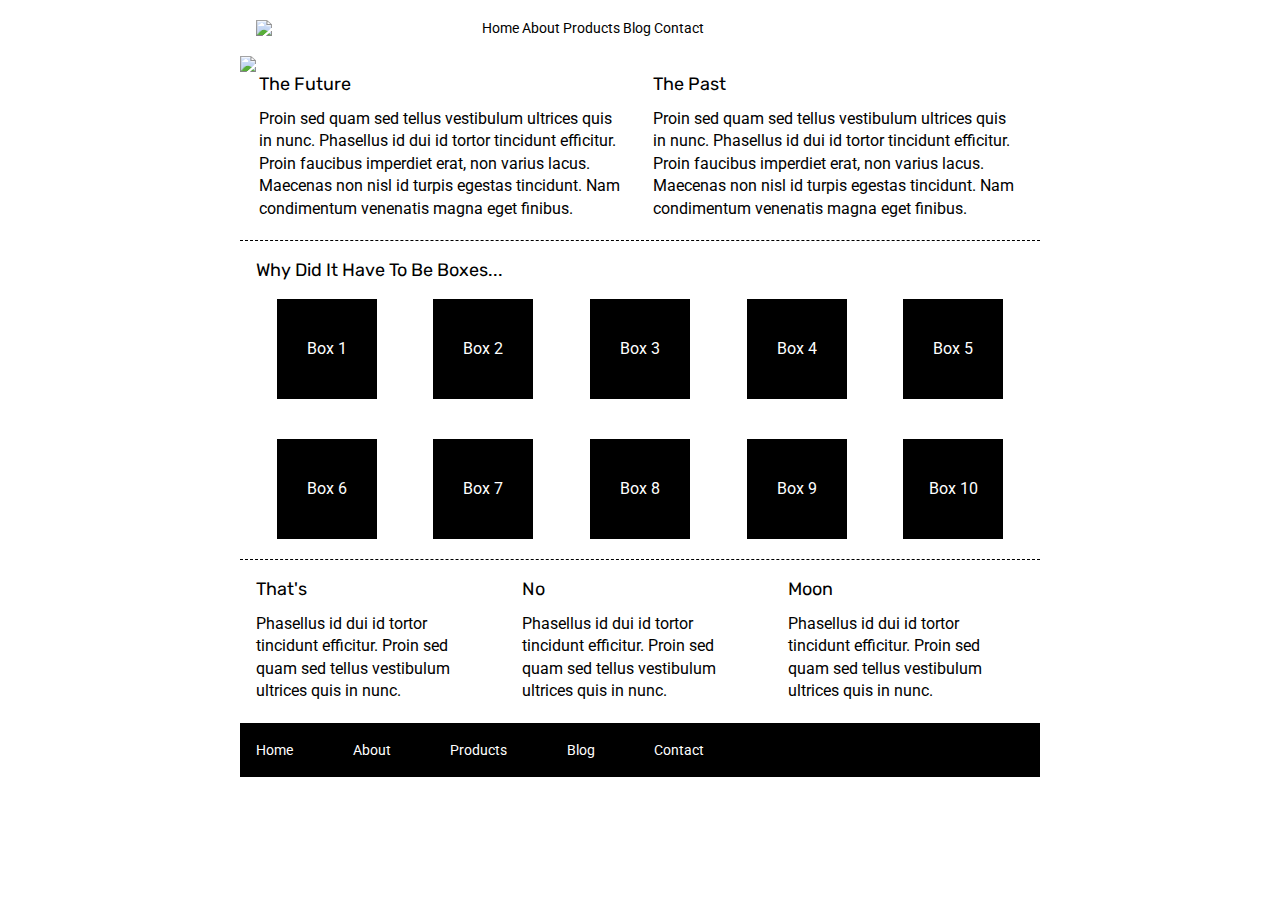
==== index.html @ 79cf9221 "added html for header and nav" ====
<!doctype html>

<html lang="en">
<head>
  <meta charset="utf-8">

  <title>Sprint Challenge - Home</title>

  <link href="https://fonts.googleapis.com/css?family=Roboto|Rubik" rel="stylesheet">
  <link rel="stylesheet" href="css/index.css">

</head>

<body>
    <div class="container">

        <header>
            <img src="/img/lambda-black.png">
            <nav>
                <a href="#">Home</a>
                <a href="#">About</a>
                <a href="#">Products</a>
                <a href="#">Blog</a>
                <a href="#">Contact</a>
            </nav>
        </header>

        <section class ="large-img">
            <img id="jumbo-img" src="img/jumbo.jpg">
        </section>
   
        <section class="top-content">
            <div class="text-container">
                <h2>The Future</h2>
                <p>Proin sed quam sed tellus vestibulum ultrices quis in nunc. Phasellus id dui id tortor tincidunt efficitur. Proin faucibus imperdiet erat, non varius lacus. Maecenas non nisl id turpis egestas tincidunt. Nam condimentum venenatis magna eget finibus.</p>
            </div>
            <div class="text-container">
                <h2>The Past</h2>
                <p>Proin sed quam sed tellus vestibulum ultrices quis in nunc. Phasellus id dui id tortor tincidunt efficitur. Proin faucibus imperdiet erat, non varius lacus. Maecenas non nisl id turpis egestas tincidunt. Nam condimentum venenatis magna eget finibus.</p>
            </div>
        </section>
        
        <section class="middle-content">
        
            <h2>Why Did It Have To Be Boxes...</h2>
            
            <div class="boxes">
                <div class="box">Box 1</div>
                <div class="box">Box 2</div>
                <div class="box">Box 3</div>
                <div class="box">Box 4</div>
                <div class="box">Box 5</div>
                <div class="box">Box 6</div>
                <div class="box">Box 7</div>
                <div class="box">Box 8</div>
                <div class="box">Box 9</div>
                <div class="box">Box 10</div>
            </div>
        
        </section>

        <section class="bottom-content">

            <div class="text-container">
                <h2>That's</h2>
                <p>Phasellus id dui id tortor tincidunt efficitur. Proin sed quam sed tellus vestibulum ultrices quis in nunc.</p>
            </div>
            <div class="text-container">
                <h2>No</h2>
                <p>Phasellus id dui id tortor tincidunt efficitur. Proin sed quam sed tellus vestibulum ultrices quis in nunc.</p>
            </div>
            <div class="text-container">
                <h2>Moon</h2>
                <p>Phasellus id dui id tortor tincidunt efficitur. Proin sed quam sed tellus vestibulum ultrices quis in nunc.</p>
            </div>

        </section>
        
        <footer>
            <nav>
                <a href="#">Home</a>
                <a href="#">About</a>
                <a href="#">Products</a>
                <a href="#">Blog</a>
                <a href="#">Contact</a>
            </nav>
        </footer>
    </div><!-- container -->        
</body>
</html>
---- css/index.css ----
/* http://meyerweb.com/eric/tools/css/reset/ 
   v2.0 | 20110126
   License: none (public domain)
*/

html, body, div, span, applet, object, iframe,
h1, h2, h3, h4, h5, h6, p, blockquote, pre,
a, abbr, acronym, address, big, cite, code,
del, dfn, em, img, ins, kbd, q, s, samp,
small, strike, strong, sub, sup, tt, var,
b, u, i, center,
dl, dt, dd, ol, ul, li,
fieldset, form, label, legend,
table, caption, tbody, tfoot, thead, tr, th, td,
article, aside, canvas, details, embed, 
figure, figcaption, footer, header, hgroup, 
menu, nav, output, ruby, section, summary,
time, mark, audio, video {
	margin: 0;
	padding: 0;
	border: 0;
	font-size: 100%;
	font: inherit;
	vertical-align: baseline;
}
/* HTML5 display-role reset for older browsers */
article, aside, details, figcaption, figure, 
footer, header, hgroup, menu, nav, section {
	display: block;
}
body {
	line-height: 1;
}

header {
    width: 60%;
    display: flex;
    justify-content: space-between;
    align-items: center;
    padding: 20px 2%;
    font-size: 14px;

}

header nav a {
    color: black;
    text-decoration: none;
}


ol, ul {
	list-style: none;
}
blockquote, q {
	quotes: none;
}
blockquote:before, blockquote:after,
q:before, q:after {
	content: '';
	content: none;
}
table {
	border-collapse: collapse;
	border-spacing: 0;
}

* {
    box-sizing: border-box;
}

html, body {
    height: 100%;
    font-family: 'Roboto', sans-serif;
}

h1, h2, h3, h4, h5 {
    font-size: 18px;
    margin-bottom: 15px;
    font-family: 'Rubik', sans-serif;
}

p {
    line-height: 1.4;
}

.container {
    width: 800px;
    margin: 0 auto;
}

.top-content {
    display: flex;
    flex-wrap: wrap;
    justify-content: space-evenly;
    margin-bottom: 20px;
    border-bottom: 1px dashed black;
}

.top-content .text-container {
    width: 48%;
    padding: 0 1%;
    padding-bottom: 20px;  
}

.middle-content {
    margin-bottom: 20px;
    border-bottom: 1px dashed black;
}

.middle-content h2 {
    padding: 0 2%;
    margin-bottom: 0;
}

.middle-content .boxes {
    display: flex;
    flex-wrap: wrap;
    justify-content: space-evenly;
}

.middle-content .boxes .box {
    width: 12.5%;
    height: 100px;
    background: black;
    margin: 20px 2.5%;
    color: white;
    display: flex;
    align-items: center;
    justify-content: center;
}

.bottom-content {
    display: flex;
    margin: 0 2% 20px;
    justify-content: space-around;
}

.bottom-content .text-container {
    padding-right: 4%;
}

.bottom-content .text-container:last-child {
    padding-right: 0;
}

footer {
    width: 100%;
    background: black;
}

footer nav {
    width: 60%;
    display: flex;
    justify-content: space-between;
    align-items: center;
    padding: 20px 2%;
    font-size: 14px;
}

footer nav a {
    color: white;
    text-decoration: none;
}
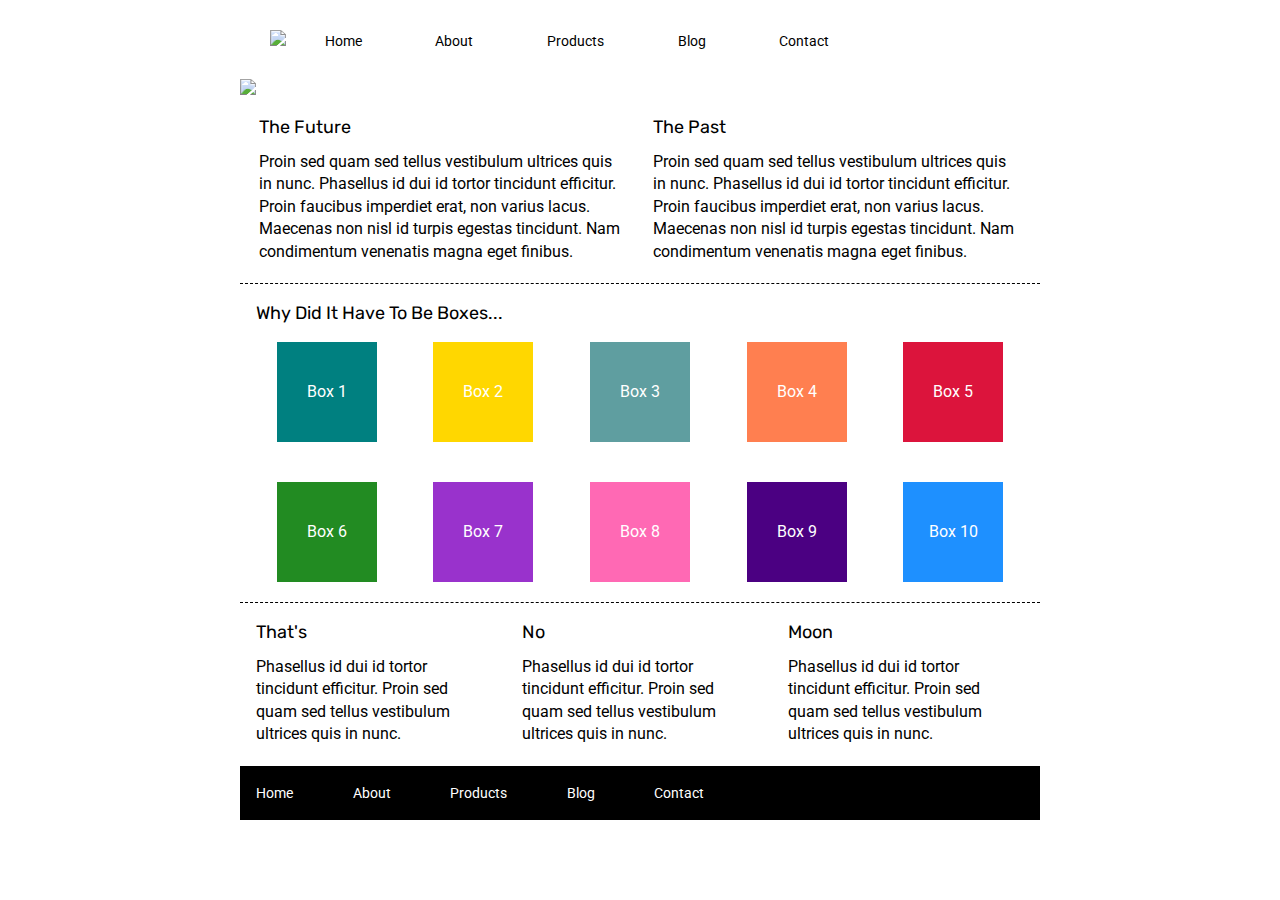
==== commit 09994dcf: "added bg colors to boxes and jumbo image under header" ====
--- a/index.html
+++ b/index.html
@@ -15,8 +15,8 @@
     <div class="container">
 
         <header>
+            <nav>
             <img src="/img/lambda-black.png">
-            <nav>
                 <a href="#">Home</a>
                 <a href="#">About</a>
                 <a href="#">Products</a>
@@ -45,16 +45,16 @@
             <h2>Why Did It Have To Be Boxes...</h2>
             
             <div class="boxes">
-                <div class="box">Box 1</div>
-                <div class="box">Box 2</div>
-                <div class="box">Box 3</div>
-                <div class="box">Box 4</div>
-                <div class="box">Box 5</div>
-                <div class="box">Box 6</div>
-                <div class="box">Box 7</div>
-                <div class="box">Box 8</div>
-                <div class="box">Box 9</div>
-                <div class="box">Box 10</div>
+                <div class="box1">Box 1</div>
+                <div class="box2">Box 2</div>
+                <div class="box3">Box 3</div>
+                <div class="box4">Box 4</div>
+                <div class="box5">Box 5</div>
+                <div class="box6">Box 6</div>
+                <div class="box7">Box 7</div>
+                <div class="box8">Box 8</div>
+                <div class="box9">Box 9</div>
+                <div class="box10">Box 10</div>
             </div>
         
         </section>
--- a/css/index.css
+++ b/css/index.css
@@ -33,18 +33,36 @@
 }
 
 header {
-    width: 60%;
-    display: flex;
-    justify-content: space-between;
-    align-items: center;
-    padding: 20px 2%;
+    padding: 30px;   
+
+}
+
+header nav a img {
+    width: 100%;
+    display: flex;
+    align-items: center;
+    justify-content: center;
+    padding: 50px 10%;
+    font-size: 16px;
+    margin-bottom: 20px;
+    
+    
+}
+
+
+header a {
+    margin: 20px;
+    padding: 15px 2%;
     font-size: 14px;
-
-}
-
-header nav a {
-    color: black;
     text-decoration: none;
+    color: black;   
+
+}
+
+#jumbo-img {
+    padding-bottom: 20px;
+
+
 }
 
 
@@ -121,12 +139,135 @@
 .middle-content .boxes .box {
     width: 12.5%;
     height: 100px;
-    background: black;
-    margin: 20px 2.5%;
-    color: white;
-    display: flex;
-    align-items: center;
-    justify-content: center;
+    background-color: black;
+    margin: 20px 2.5%;
+    color: white;
+    display: flex;
+    align-items: center;
+    justify-content: center;
+}
+
+.middle-content .boxes .box1 {
+    width: 12.5%;
+    height: 100px;
+    background-color:teal;
+    margin: 20px 2.5%;
+    color: white;
+    display: flex;
+    align-items: center;
+    justify-content: center;
+
+}
+
+.middle-content .boxes .box2 {
+    width: 12.5%;
+    height: 100px;
+    background-color: gold;
+    margin: 20px 2.5%;
+    color: white;
+    display: flex;
+    align-items: center;
+    justify-content: center;
+
+}
+
+.middle-content .boxes .box3 {
+    width: 12.5%;
+    height: 100px;
+    background-color: cadetblue;
+    margin: 20px 2.5%;
+    color: white;
+    display: flex;
+    align-items: center;
+    justify-content: center;
+
+}
+
+.middle-content .boxes .box4 {
+    width: 12.5%;
+    height: 100px;
+    background-color: coral;
+    margin: 20px 2.5%;
+    color: white;
+    display: flex;
+    align-items: center;
+    justify-content: center;
+
+}
+
+.middle-content .boxes .box5 {
+    width: 12.5%;
+    height: 100px;
+    background-color: crimson;
+    margin: 20px 2.5%;
+    color: white;
+    display: flex;
+    align-items: center;
+    justify-content: center;
+
+}
+
+
+.middle-content .boxes .box6 {
+    width: 12.5%;
+    height: 100px;
+    background-color: forestgreen;
+    margin: 20px 2.5%;
+    color: white;
+    display: flex;
+    align-items: center;
+    justify-content: center;
+
+}
+
+
+.middle-content .boxes .box7 {
+    width: 12.5%;
+    height: 100px;
+    background-color: darkorchid;
+    margin: 20px 2.5%;
+    color: white;
+    display: flex;
+    align-items: center;
+    justify-content: center;
+
+}
+
+.middle-content .boxes .box8 {
+    width: 12.5%;
+    height: 100px;
+    background-color: hotpink;
+    margin: 20px 2.5%;
+    color: white;
+    display: flex;
+    align-items: center;
+    justify-content: center;
+
+}
+
+.middle-content .boxes .box9 {
+    width: 12.5%;
+    height: 100px;
+    background-color: indigo;
+    margin: 20px 2.5%;
+    color: white;
+    display: flex;
+    align-items: center;
+    justify-content: center;
+
+}
+
+
+.middle-content .boxes .box10 {
+    width: 12.5%;
+    height: 100px;
+    background-color: dodgerblue;
+    margin: 20px 2.5%;
+    color: white;
+    display: flex;
+    align-items: center;
+    justify-content: center;
+
 }
 
 .bottom-content {
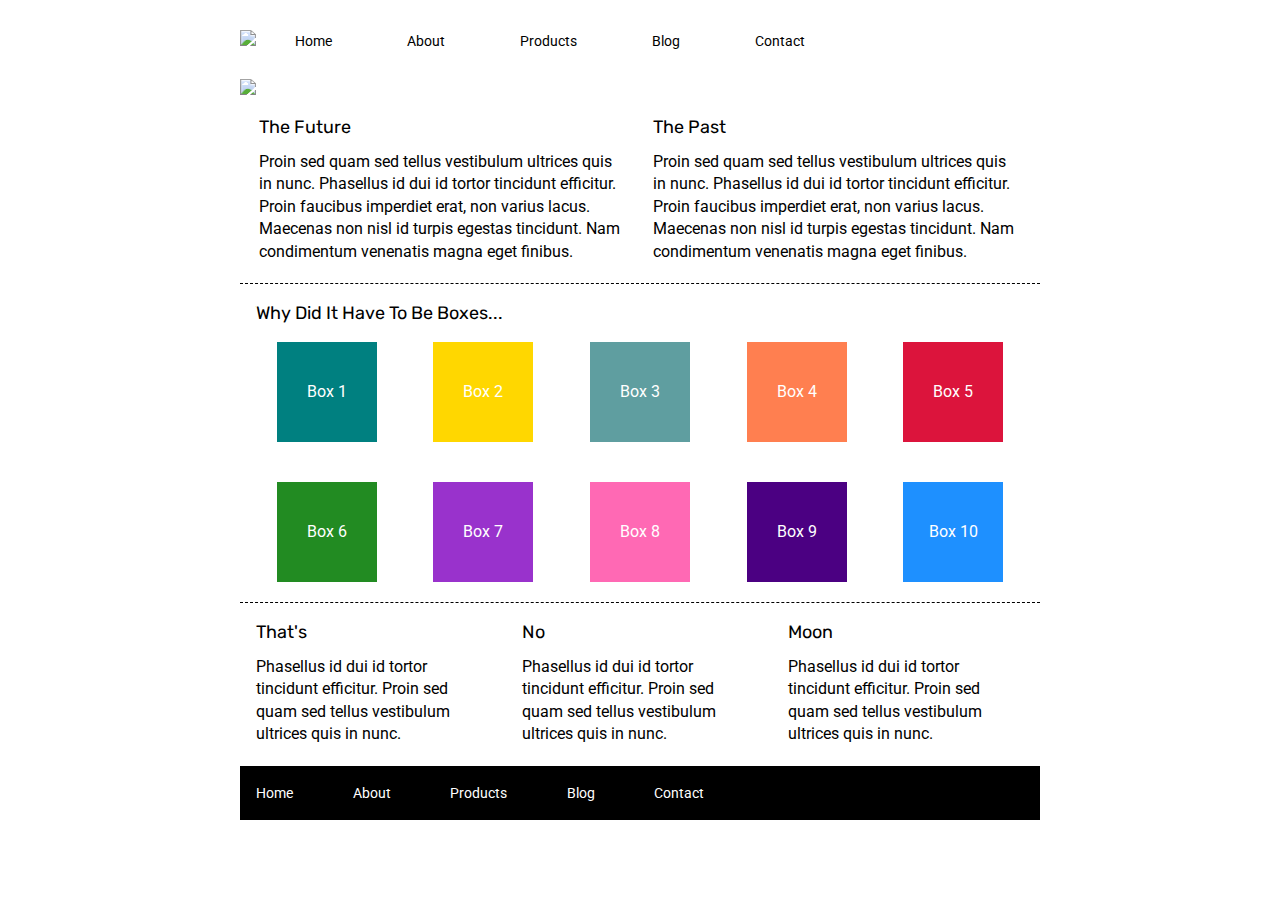
==== commit 59cff05c: "finshed project and completed 5 questions on readme.md. project ready for git push" ====
--- a/index.html
+++ b/index.html
@@ -18,7 +18,7 @@
             <nav>
             <img src="/img/lambda-black.png">
                 <a href="#">Home</a>
-                <a href="#">About</a>
+                <a href="/about.html">About</a>
                 <a href="#">Products</a>
                 <a href="#">Blog</a>
                 <a href="#">Contact</a>
--- a/css/index.css
+++ b/css/index.css
@@ -33,7 +33,8 @@
 }
 
 header {
-    padding: 30px;   
+    padding: 30px;
+    padding-left: 0px;   
 
 }
 
@@ -72,11 +73,13 @@
 blockquote, q {
 	quotes: none;
 }
+
 blockquote:before, blockquote:after,
 q:before, q:after {
 	content: '';
 	content: none;
 }
+
 table {
 	border-collapse: collapse;
 	border-spacing: 0;
@@ -301,4 +304,85 @@
 footer nav a {
     color: white;
     text-decoration: none;
-}+}
+
+
+/*contact.html css goes under here*/
+
+.about-section p  {
+    color: black;
+    padding-bottom: 10px;
+    
+
+}
+
+.about-section {
+    
+    margin: 20px;
+    border-bottom: 2px dotted black;
+    
+    
+
+}
+
+.container-about-page {
+    width: 800px;
+    margin: 0 auto;
+}
+
+
+.middle-content-2 {
+    display: flex;
+    flex-wrap: nowrap;
+    justify-content: space-around;
+    
+        
+}
+
+
+
+
+.middle-content-container {
+    margin: 10px;
+    padding: 2px;   
+    font-family: "Roboto", sans-serif;
+    border-bottom: 2px dotted black;
+    padding-bottom: 8px;
+
+
+}
+
+.middle-
+
+.text-container-2 {
+    padding: 20px;
+    padding-bottom: 20px; 
+
+}
+
+.text-container-2 button {
+    border-radius: 10px;
+    padding: 10px;
+    margin: 5px;
+    background-color: white;
+    font-weight: bold;
+
+}    
+
+
+button:hover {
+    background-color: black;
+    color: white;
+    transform: skew(-200deg) }
+
+
+a:hover {
+    background-color: black;
+    color: white;
+    background-color: black;
+    transform: skew(-200deg) 
+
+}
+
+
+
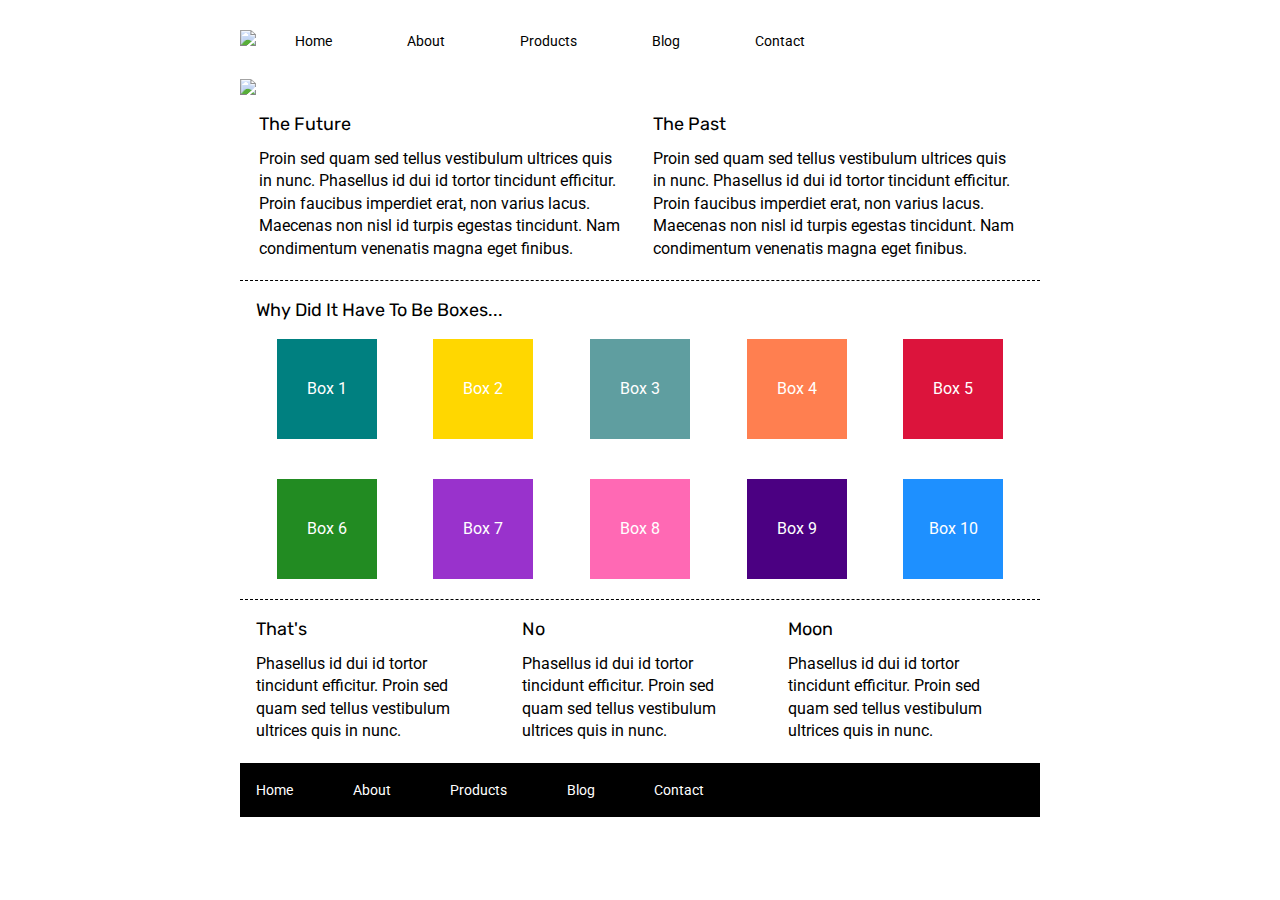
==== commit f65b8a79: "need to resubmit pull request" ====
--- a/index.html
+++ b/index.html
@@ -1,90 +1,87 @@
-<!doctype html>
-
-<html lang="en">
 <head>
-  <meta charset="utf-8">
-
-  <title>Sprint Challenge - Home</title>
-
-  <link href="https://fonts.googleapis.com/css?family=Roboto|Rubik" rel="stylesheet">
-  <link rel="stylesheet" href="css/index.css">
-
-</head>
-
-<body>
-    <div class="container">
-
-        <header>
-            <nav>
-            <img src="/img/lambda-black.png">
-                <a href="#">Home</a>
-                <a href="/about.html">About</a>
-                <a href="#">Products</a>
-                <a href="#">Blog</a>
-                <a href="#">Contact</a>
-            </nav>
-        </header>
-
-        <section class ="large-img">
-            <img id="jumbo-img" src="img/jumbo.jpg">
-        </section>
-   
-        <section class="top-content">
-            <div class="text-container">
-                <h2>The Future</h2>
-                <p>Proin sed quam sed tellus vestibulum ultrices quis in nunc. Phasellus id dui id tortor tincidunt efficitur. Proin faucibus imperdiet erat, non varius lacus. Maecenas non nisl id turpis egestas tincidunt. Nam condimentum venenatis magna eget finibus.</p>
-            </div>
-            <div class="text-container">
-                <h2>The Past</h2>
-                <p>Proin sed quam sed tellus vestibulum ultrices quis in nunc. Phasellus id dui id tortor tincidunt efficitur. Proin faucibus imperdiet erat, non varius lacus. Maecenas non nisl id turpis egestas tincidunt. Nam condimentum venenatis magna eget finibus.</p>
-            </div>
-        </section>
-        
-        <section class="middle-content">
-        
-            <h2>Why Did It Have To Be Boxes...</h2>
-            
-            <div class="boxes">
-                <div class="box1">Box 1</div>
-                <div class="box2">Box 2</div>
-                <div class="box3">Box 3</div>
-                <div class="box4">Box 4</div>
-                <div class="box5">Box 5</div>
-                <div class="box6">Box 6</div>
-                <div class="box7">Box 7</div>
-                <div class="box8">Box 8</div>
-                <div class="box9">Box 9</div>
-                <div class="box10">Box 10</div>
-            </div>
-        
-        </section>
-
-        <section class="bottom-content">
-
-            <div class="text-container">
-                <h2>That's</h2>
-                <p>Phasellus id dui id tortor tincidunt efficitur. Proin sed quam sed tellus vestibulum ultrices quis in nunc.</p>
-            </div>
-            <div class="text-container">
-                <h2>No</h2>
-                <p>Phasellus id dui id tortor tincidunt efficitur. Proin sed quam sed tellus vestibulum ultrices quis in nunc.</p>
-            </div>
-            <div class="text-container">
-                <h2>Moon</h2>
-                <p>Phasellus id dui id tortor tincidunt efficitur. Proin sed quam sed tellus vestibulum ultrices quis in nunc.</p>
-            </div>
-
-        </section>
-        
-        <footer>
-            <nav>
-                <a href="#">Home</a>
-                <a href="#">About</a>
-                <a href="#">Products</a>
-                <a href="#">Blog</a>
-                <a href="#">Contact</a>
-            </nav>
-        </footer>
-    </div><!-- container -->        
-</body>
-</html>+    <meta charset="utf-8">
+  
+    <title>Sprint Challenge - Home</title>
+  
+    <link href="https://fonts.googleapis.com/css?family=Roboto|Rubik" rel="stylesheet">
+    <link rel="stylesheet" href="css/index.css">
+  
+  </head>
+  
+  <body>
+      <div class="container">
+  
+          <header>
+              <nav>
+              <img src="/img/lambda-black.png">
+                  <a href="#">Home</a>
+                  <a href="/about.html">About</a>
+                  <a href="#">Products</a>
+                  <a href="#">Blog</a>
+                  <a href="#">Contact</a>
+              </nav>
+          </header>
+  
+          <section class ="large-img">
+              <img id="jumbo-img" src="img/jumbo.jpg">
+          </section>
+     
+          <section class="top-content">
+              <div class="text-container">
+                  <h2>The Future</h2>
+                  <p>Proin sed quam sed tellus vestibulum ultrices quis in nunc. Phasellus id dui id tortor tincidunt efficitur. Proin faucibus imperdiet erat, non varius lacus. Maecenas non nisl id turpis egestas tincidunt. Nam condimentum venenatis magna eget finibus.</p>
+              </div>
+              <div class="text-container">
+                  <h2>The Past</h2>
+                  <p>Proin sed quam sed tellus vestibulum ultrices quis in nunc. Phasellus id dui id tortor tincidunt efficitur. Proin faucibus imperdiet erat, non varius lacus. Maecenas non nisl id turpis egestas tincidunt. Nam condimentum venenatis magna eget finibus.</p>
+              </div>
+          </section>
+          
+          <section class="middle-content">
+          
+              <h2>Why Did It Have To Be Boxes...</h2>
+              
+              <div class="boxes">
+                  <div class="box1">Box 1</div>
+                  <div class="box2">Box 2</div>
+                  <div class="box3">Box 3</div>
+                  <div class="box4">Box 4</div>
+                  <div class="box5">Box 5</div>
+                  <div class="box6">Box 6</div>
+                  <div class="box7">Box 7</div>
+                  <div class="box8">Box 8</div>
+                  <div class="box9">Box 9</div>
+                  <div class="box10">Box 10</div>
+              </div>
+          
+          </section>
+  
+          <section class="bottom-content">
+  
+              <div class="text-container">
+                  <h2>That's</h2>
+                  <p>Phasellus id dui id tortor tincidunt efficitur. Proin sed quam sed tellus vestibulum ultrices quis in nunc.</p>
+              </div>
+              <div class="text-container">
+                  <h2>No</h2>
+                  <p>Phasellus id dui id tortor tincidunt efficitur. Proin sed quam sed tellus vestibulum ultrices quis in nunc.</p>
+              </div>
+              <div class="text-container">
+                  <h2>Moon</h2>
+                  <p>Phasellus id dui id tortor tincidunt efficitur. Proin sed quam sed tellus vestibulum ultrices quis in nunc.</p>
+              </div>
+  
+          </section>
+          
+          <footer>
+              <nav>
+                  <a href="#">Home</a>
+                  <a href="/about.html">About</a>
+                  <a href="#">Products</a>
+                  <a href="#">Blog</a>
+                  <a href="#">Contact</a>
+              </nav>
+          </footer>
+      </div><!-- container -->        
+  </body>
+  </html>--- a/css/index.css
+++ b/css/index.css
@@ -384,5 +384,3 @@
 
 }
 
-
-
